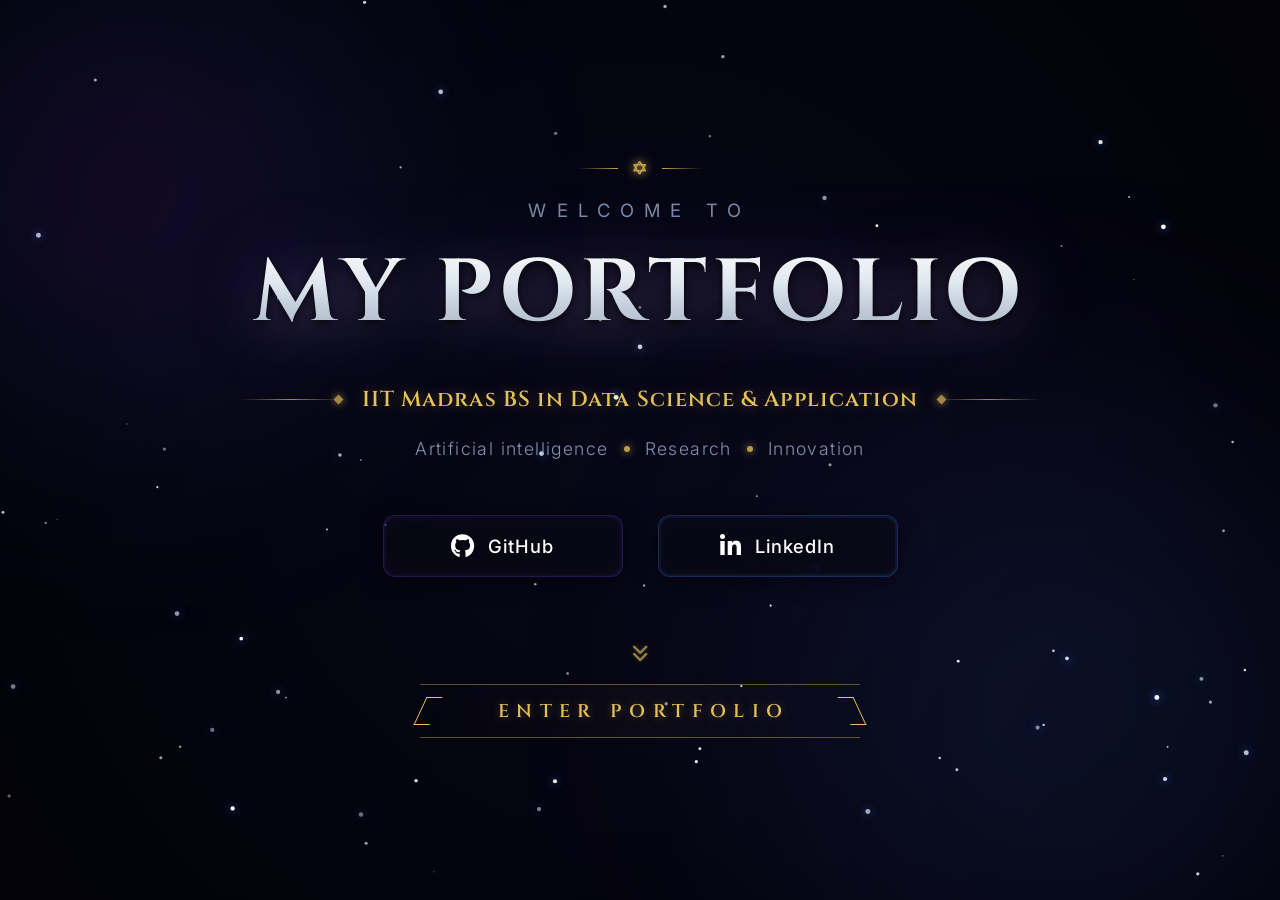
==== index.html @ 21d9f0d0 "first commit" ====
<!DOCTYPE html>
<html lang="en">
<head>
    <meta charset="UTF-8">
    <meta name="viewport" content="width=device-width, initial-scale=1.0">
    <title>Elite Space Portfolio</title>
    
    <link href="https://fonts.googleapis.com/css2?family=Cinzel:wght@400;600;700&family=Inter:wght@300;400;500&display=swap" rel="stylesheet">
    
    <link rel="stylesheet" href="https://cdnjs.cloudflare.com/ajax/libs/font-awesome/6.4.0/css/all.min.css">
    
    <link rel="stylesheet" href="style.css">
</head>
<body>

    <canvas id="space-particles"></canvas>

    <div class="cosmic-glow-left"></div>
    <div class="cosmic-glow-right"></div>

    <main class="portfolio-container">
        
        <div class="top-ornament" style="margin-bottom: 1.5rem; display: flex; align-items: center; gap: 15px; opacity: 0.85;">
            <span style="width: 40px; height: 1px; background: linear-gradient(90deg, transparent, var(--gold-accent));"></span>
            <i class="fa-solid fa-star-of-david" style="color: var(--gold-accent); font-size: 0.85rem; filter: drop-shadow(0 0 5px var(--gold-accent));"></i>
            <span style="width: 40px; height: 1px; background: linear-gradient(90deg, var(--gold-accent), transparent);"></span>
        </div>

        <h2 class="welcome-text">WELCOME TO</h2>
        <h1 class="main-title">MY PORTFOLIO</h1>

        <div class="subtitle-wrapper">
            <span class="tech-line left-line"></span>
            <p class="subtitle">IIT Madras BS in Data Science & Application</p>
            <span class="tech-line right-line"></span>
        </div>

        <div class="pillars-tags">
            <span>Artificial intelligence</span>
            <span class="dot"></span>
            <span>Research</span>
            <span class="dot"></span>
            <span>Innovation</span>
        </div>

        <div class="social-buttons">
            <a href="https://github.com/ayushsharmayesh" target="_blank" class="glass-btn github-btn">
                <div class="btn-inner">
                    <i class="fa-brands fa-github"></i>
                    <span>GitHub</span>
                </div>
            </a>

            <a href="https://www.linkedin.com/in/ayush-sharma-573088385?utm_source=share_via&utm_content=profile&utm_medium=member_android" target="_blank" class="glass-btn linkedin-btn">
                <div class="btn-inner">
                    <i class="fa-brands fa-linkedin-in"></i>
                    <span>LinkedIn</span>
                </div>
            </a>
        </div>

        <div class="enter-action-wrapper">
            <div class="scroll-indicator">
                <i class="fa-solid fa-angles-down animate-bounce"></i>
            </div>
            
            <a href="dash.html" class="enter-portfolio-btn">
                <span class="corner-bracket left"></span>
                <span class="btn-text">ENTER PORTFOLIO</span>
                <span class="corner-bracket right"></span>
            </a>
        </div>

    </main>

    <script src="script.js"></script>
</body>
</html>
---- style.css ----
/* ==========================================================================
   PART 1: PERFORMANCE RESET, VARIABLE MANIFESTO & COSMIC BACKGROUND
   ========================================================================== */

/* 1. Global Optimization & Architecture Reset */
*, *::before, *::after {
    margin: 0;
    padding: 0;
    box-sizing: border-box;
    user-select: none; /* Premium UI feel ke liye drag/text selection off kiya */
    -webkit-font-smoothing: antialiased;
    -moz-osx-font-smoothing: grayscale;
}

/* 2. Elite Sci-Fi Theme Design Tokens */
:root {
    --bg-deep-space: #020208;
    --text-primary: #ffffff;
    --text-muted: #8fa3bf;
    --gold-accent: #e5c158;
    --gold-glow: rgba(229, 193, 88, 0.35);
    --neon-blue: #3a86ff;
    --neon-purple: #8338ec;
    --glass-bg: rgba(255, 255, 255, 0.02);
    --glass-border-blue: rgba(58, 134, 255, 0.25);
    --glass-border-purple: rgba(131, 56, 236, 0.25);
    --font-cinzel: 'Cinzel', serif;
    --font-inter: 'Inter', sans-serif;
}

/* 3. Base Document Settings */
html, body {
    width: 100%;
    height: 100%;
    background-color: var(--bg-deep-space);
    font-family: var(--font-inter);
    color: var(--text-primary);
    overflow: hidden; /* Scrollbars completely hidden for cinematic view */
}

/* 4. Deep Space Radial Light Falloff */
#space-particles {
    position: fixed;
    top: 0;
    left: 0;
    width: 100vw;
    height: 100vh;
    z-index: 1;
    pointer-events: none;
    background: radial-gradient(circle at 50% 50%, rgba(12, 12, 35, 0.6) 0%, var(--bg-deep-space) 100%);
}

/* 5. Left Ambient Nebula Shadow (Elite Neon-Purple Light) */
.cosmic-glow-left {
    position: fixed;
    width: 650px;
    height: 650px;
    top: -15%;
    left: -15%;
    border-radius: 50%;
    background: radial-gradient(circle, rgba(131, 56, 236, 0.16) 0%, rgba(58, 134, 255, 0.04) 55%, transparent 100%);
    filter: blur(90px);
    z-index: 2;
    pointer-events: none;
}

/* 6. Right Ambient Nebula Shadow (Elite Cyber-Blue Light) */
.cosmic-glow-right {
    position: fixed;
    width: 750px;
    height: 750px;
    bottom: -20%;
    right: -12%;
    border-radius: 50%;
    background: radial-gradient(circle, rgba(58, 134, 255, 0.14) 0%, rgba(131, 56, 236, 0.03) 65%, transparent 100%);
    filter: blur(110px);
    z-index: 2;
    pointer-events: none;
}

/* 7. Centered Interface Container */
.portfolio-container {
    position: relative;
    width: 100vw;
    height: 100vh;
    z-index: 5;
    display: flex;
    flex-direction: column;
    justify-content: center;
    align-items: center;
    padding: 2.5rem;
    text-align: center;
}
/* ==========================================================================
   PART 2: TYPOGRAPHY, CINEMATIC TEXT GRADIENTS & TITLES
   ========================================================================== */

/* 1. "WELCOME TO" Sub-Header */
.welcome-text {
    font-family: var(--font-inter);
    font-size: 1.15rem;
    font-weight: 400;
    letter-spacing: 0.55em; /* Aksharon ke beech premium space */
    color: var(--text-muted);
    margin-bottom: 0.8rem;
    text-transform: uppercase;
    opacity: 0.85;
    text-shadow: 0 0 20px rgba(143, 163, 191, 0.2);
}

/* 2. "MY PORTFOLIO" - Ultra Premium Metallic 3D Title */
.main-title {
    font-family: var(--font-cinzel);
    font-size: 5.5rem; /* Large Cinematic Size */
    font-weight: 700;
    letter-spacing: 0.06em;
    text-transform: uppercase;
    
    /* Silver-Chrome Metallic Gradient Effect */
    background: linear-gradient(
        180deg, 
        #ffffff 0%, 
        #e2e8f0 40%, 
        #cbd5e1 55%, 
        #94a3b8 100%
    );
    -webkit-background-clip: text;
    -webkit-text-fill-color: transparent;
    
    /* Deep multi-layered glow behind text */
    filter: drop-shadow(0 2px 4px rgba(0, 0, 0, 0.8))
            drop-shadow(0 10px 25px rgba(255, 255, 255, 0.15))
            drop-shadow(0 0 40px rgba(131, 56, 236, 0.2));
            
    margin-bottom: 2rem;
    position: relative;
    z-index: 10;
}


/* ==========================================================================
   PART 3: GOLDEN SUBTITLE ARCHITECTURE & TECH PILLARS
   ========================================================================== */

/* 1. Subtitle Alignment and Positioning */
.subtitle-wrapper {
    display: flex;
    align-items: center;
    justify-content: center;
    gap: 20px;
    margin-bottom: 1.5rem;
    width: 100%;
    max-width: 800px;
}

/* 2. Premium Sleek Golden Tech Lines (Left & Right Sides) */
.tech-line {
    height: 1px;
    flex-grow: 1;
    background: linear-gradient(90deg, transparent, var(--gold-accent), transparent);
    position: relative;
    opacity: 0.7;
}

/* Accent diamond tips on the line ends */
.tech-line::after {
    content: '';
    position: absolute;
    top: -3px;
    width: 7px;
    height: 7px;
    background-color: var(--gold-accent);
    transform: rotate(45deg);
    box-shadow: 0 0 8px var(--gold-accent);
}

.left-line::after { right: 0; }
.right-line::after { left: 0; }

/* 3. Golden Luxury Subtitle Text */
.subtitle {
    font-family: var(--font-cinzel);
    font-size: 1.35rem;
    font-weight: 600;
    color: var(--gold-accent);
    letter-spacing: 0.05em;
    text-shadow: 0 0 15px var(--gold-glow), 0 0 30px rgba(229, 193, 88, 0.2);
    white-space: nowrap;
}

/* 4. Core Pillars Tags Area (AI, Research, Innovation) */
.pillars-tags {
    display: flex;
    align-items: center;
    justify-content: center;
    gap: 15px;
    margin-bottom: 3.5rem;
}

.pillars-tags span {
    font-family: var(--font-inter);
    font-size: 1.1rem;
    font-weight: 300;
    color: var(--text-muted);
    letter-spacing: 0.08em;
    opacity: 0.9;
    text-shadow: 0 0 10px rgba(143, 163, 191, 0.1);
}

/* Dynamic Golden Separator Dot */
.pillars-tags .dot {
    width: 6px;
    height: 6px;
    background-color: var(--gold-accent);
    border-radius: 50%;
    display: inline-block;
    box-shadow: 0 0 8px var(--gold-accent);
    opacity: 0.8;
}

/* ==========================================================================
   PART 4: HIGH-END GLASSMORPHISM & NEON CYBER-GLOW BUTTONS
   ========================================================================== */

/* 1. Buttons Container Layout */
.social-buttons {
    display: flex;
    justify-content: center;
    gap: 35px;
    margin-bottom: 4rem;
    position: relative;
    z-index: 15;
}

/* 2. Core Glassmorphic Button Blueprint */
.glass-btn {
    position: relative;
    width: 240px;
    height: 62px;
    display: flex;
    align-items: center;
    justify-content: center;
    text-decoration: none;
    border-radius: 12px;
    background: var(--glass-bg);
    backdrop-filter: blur(12px);
    -webkit-backdrop-filter: blur(12px);
    padding: 2px; /* Border glow create karne ke liye wrapper gap */
    transition: all 0.4s cubic-bezier(0.25, 1, 0.5, 1);
    overflow: hidden;
}

/* 3. Outer Neon Glow & Borders Differentiation */
.github-btn {
    box-shadow: 0 4px 20px rgba(0, 0, 0, 0.5), inset 0 0 15px rgba(131, 56, 236, 0.15);
    border: 1px solid var(--glass-border-purple);
}

.linkedin-btn {
    box-shadow: 0 4px 20px rgba(0, 0, 0, 0.5), inset 0 0 15px rgba(58, 134, 255, 0.15);
    border: 1px solid var(--glass-border-blue);
}

/* 4. Inside Layer for Text & Icons Alignment */
.btn-inner {
    width: 100%;
    height: 100%;
    background: rgba(7, 7, 18, 0.75);
    border-radius: 10px;
    display: flex;
    align-items: center;
    justify-content: center;
    gap: 14px;
    transition: all 0.4s ease;
    position: relative;
    z-index: 2;
}

.btn-inner i {
    font-size: 1.5rem;
    color: var(--text-primary);
    transition: transform 0.3s ease;
}

.btn-inner span {
    font-family: var(--font-inter);
    font-size: 1.15rem;
    font-weight: 500;
    letter-spacing: 0.05em;
    color: var(--text-primary);
}

/* 5. Elite Hover Interactions (Cyberpunk Electric Effect) */
.glass-btn::before {
    content: '';
    position: absolute;
    top: 0;
    left: -100%;
    width: 100%;
    height: 100%;
    background: linear-gradient(
        90deg,
        transparent,
        rgba(255, 255, 255, 0.15),
        transparent
    );
    transition: all 0.6s ease;
}

.glass-btn:hover::before {
    left: 100%; /* Shiny light sweep animation */
}

/* GitHub Hover Specifics */
.github-btn:hover {
    border-color: var(--neon-purple);
    box-shadow: 0 0 25px rgba(131, 56, 236, 0.55), 
                inset 0 0 20px rgba(131, 56, 236, 0.3);
    transform: translateY(-4px);
}

/* LinkedIn Hover Specifics */
.linkedin-btn:hover {
    border-color: var(--neon-blue);
    box-shadow: 0 0 25px rgba(58, 134, 255, 0.55), 
                inset 0 0 20px rgba(58, 134, 255, 0.3);
    transform: translateY(-4px);
}

.glass-btn:hover .btn-inner i {
    transform: scale(1.15) rotate(-5deg);
}

/* ==========================================================================
   PART 5: FUTURISTIC ANGULAR "ENTER PORTFOLIO" ACTION BUTTON
   ========================================================================== */

/* 1. Wrapper Layer for Arrow Indicator and Button Alignment */
.enter-action-wrapper {
    display: flex;
    flex-direction: column;
    align-items: center;
    justify-content: center;
    position: relative;
    z-index: 15;
    width: 100%;
}

/* 2. Top Double-Arrow Indicator Animation Frame */
.scroll-indicator {
    font-size: 1.2rem;
    color: var(--gold-accent);
    margin-bottom: 1.2rem;
    opacity: 0.65;
    text-shadow: 0 0 10px var(--gold-glow);
}

/* 3. The Main Hexagonal/Angular Button Shell */
.enter-portfolio-btn {
    position: relative;
    display: inline-flex;
    align-items: center;
    justify-content: center;
    width: 440px;
    height: 54px;
    text-decoration: none;
    background: linear-gradient(90deg, transparent, rgba(229, 193, 88, 0.03), transparent);
    
    /* Clean Top and Bottom borders in Gold */
    border-top: 1px solid rgba(229, 193, 88, 0.4);
    border-bottom: 1px solid rgba(229, 193, 88, 0.4);
    border-left: none;
    border-right: none;
    
    transition: all 0.5s cubic-bezier(0.2, 1, 0.3, 1);
    cursor: pointer;
}

/* 4. Tech Brackets on Left and Right Ends (< > Geometry) */
.corner-bracket {
    position: absolute;
    top: 50%;
    transform: translateY(-50%);
    width: 16px;
    height: 28px;
    border-top: 1px solid var(--gold-accent);
    border-bottom: 1px solid var(--gold-accent);
    transition: all 0.4s ease;
}

/* Left Angular Bracket Layout */
.corner-bracket.left {
    left: 0;
    border-left: 1px solid var(--gold-accent);
    transform: translateY(-50%) skewX(-25deg); /* Cuts the corner inside */
}

/* Right Angular Bracket Layout */
.corner-bracket.right {
    right: 0;
    border-right: 1px solid var(--gold-accent);
    transform: translateY(-50%) skewX(25deg); /* Cuts the corner inside */
}

/* Tiny core dots on the tips of the button */
.enter-portfolio-btn::after, .enter-portfolio-btn::before {
    content: '';
    position: absolute;
    width: 4px;
    height: 4px;
    background-color: var(--gold-accent);
    transform: rotate(45deg);
    box-shadow: 0 0 8px var(--gold-accent);
    opacity: 0;
    transition: all 0.4s ease;
}
.enter-portfolio-btn::before { left: -10px; top: 24px; }
.enter-portfolio-btn::after { right: -10px; top: 24px; }

/* 5. Typography Inside Enter Button */
.btn-text {
    font-family: var(--font-cinzel);
    font-size: 1.15rem;
    font-weight: 600;
    color: var(--gold-accent);
    letter-spacing: 0.4em;
    text-indent: 0.4em; /* Letters standard center balancing */
    transition: all 0.4s ease;
    text-shadow: 0 0 10px var(--gold-glow);
}

/* 6. Elite Sci-Fi Hover Responses */
.enter-portfolio-btn:hover {
    background: linear-gradient(90deg, transparent, rgba(229, 193, 88, 0.12), transparent);
    border-top-color: var(--gold-accent);
    border-bottom-color: var(--gold-accent);
    box-shadow: 0 0 30px rgba(229, 193, 88, 0.15), 
                inset 0 0 15px rgba(229, 193, 88, 0.05);
}

.enter-portfolio-btn:hover .btn-text {
    color: #ffffff;
    letter-spacing: 0.45em;
    text-shadow: 0 0 15px rgba(255, 255, 255, 0.6), 0 0 30px var(--gold-accent);
}

.enter-portfolio-btn:hover .corner-bracket {
    width: 24px;
    box-shadow: 0 0 15px var(--gold-accent);
}
.enter-portfolio-btn:hover::before, .enter-portfolio-btn:hover::after {
    opacity: 1;
}


/* ==========================================================================
   PART 6: KINETIC ENGINE & ADVANCED KEYFRAME ANIMATIONS
   ========================================================================== */

/* 1. Applying Continuous Animations to Elements */

/* Bouncing Down Arrow Indicator */
.animate-bounce {
    animation: techBounce 2s infinite ease-in-out;
}

/* Pulsing Nebula Glowing Lights */
.cosmic-glow-left {
    animation: nebulaPulseLeft 12s infinite ease-in-out alternate;
}

.cosmic-glow-right {
    animation: nebulaPulseRight 14s infinite ease-in-out alternate;
}

/* 2. Keyframes Definitions (The Physics Layout) */

/* Up & Down Floating Bouncing Track */
@keyframes techBounce {
    0%, 100% {
        transform: translateY(0);
        opacity: 0.4;
    }
    50% {
        transform: translateY(6px);
        opacity: 1;
        filter: drop-shadow(0 0 8px var(--gold-accent));
    }
}

/* Left Purple Nebula Breathing Motion */
@keyframes nebulaPulseLeft {
    0% {
        transform: scale(1) translate(0, 0);
        opacity: 0.8;
    }
    50% {
        transform: scale(1.1) translate(3%, 2%);
        opacity: 1;
    }
    100% {
        transform: scale(0.95) translate(-2%, -1%);
        opacity: 0.7;
    }
}

/* Right Blue Nebula Breathing Motion */
@keyframes nebulaPulseRight {
    0% {
        transform: scale(0.95) translate(0, 0);
        opacity: 0.7;
    }
    50% {
        transform: scale(1.15) translate(-4%, -3%);
        opacity: 1;
    }
    100% {
        transform: scale(1) translate(2%, 1%);
        opacity: 0.75;
    }
}

/* Optional Subtle Float for Main Container content */
.portfolio-container > *:not(.social-buttons):not(.enter-action-wrapper) {
    animation: interfaceFloat 6s infinite ease-in-out;
}

@keyframes interfaceFloat {
    0%, 100% { transform: translateY(0); }
    50% { transform: translateY(-4px); }
}
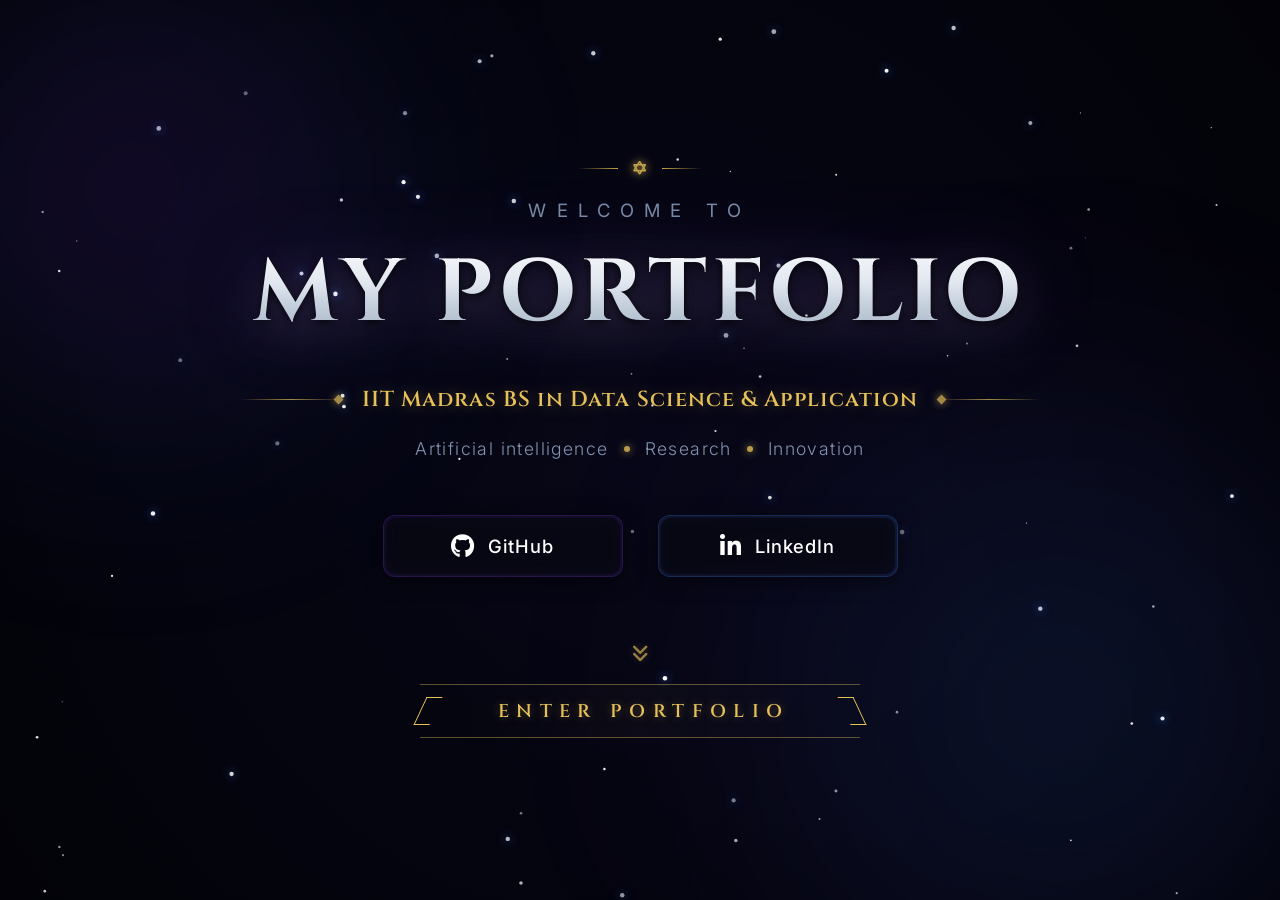
==== commit d7eca7b8: "change name of title" ====
--- a/index.html
+++ b/index.html
@@ -3,7 +3,7 @@
 <head>
     <meta charset="UTF-8">
     <meta name="viewport" content="width=device-width, initial-scale=1.0">
-    <title>Elite Space Portfolio</title>
+    <title>Ayush Sharma | Portfolio</title>
     
     <link href="https://fonts.googleapis.com/css2?family=Cinzel:wght@400;600;700&family=Inter:wght@300;400;500&display=swap" rel="stylesheet">
     
--- a/style.css
+++ b/style.css
@@ -1,16 +1,159 @@
 /* ==========================================================================
-   PART 1: PERFORMANCE RESET, VARIABLE MANIFESTO & COSMIC BACKGROUND
+   PART 1 & RESPONSIVE FIX: FIXED COSMIC BACKGROUND & CONTAINER
    ========================================================================== */
 
-/* 1. Global Optimization & Architecture Reset */
 *, *::before, *::after {
     margin: 0;
     padding: 0;
     box-sizing: border-box;
-    user-select: none; /* Premium UI feel ke liye drag/text selection off kiya */
+    user-select: none;
     -webkit-font-smoothing: antialiased;
     -moz-osx-font-smoothing: grayscale;
 }
+
+:root {
+    --bg-deep-space: #020208;
+    --text-primary: #ffffff;
+    --text-muted: #8fa3bf;
+    --gold-accent: #e5c158;
+    --gold-glow: rgba(229, 193, 88, 0.35);
+    --neon-blue: #3a86ff;
+    --neon-purple: #8338ec;
+    --glass-bg: rgba(255, 255, 255, 0.02);
+    --glass-border-blue: rgba(58, 134, 255, 0.25);
+    --glass-border-purple: rgba(131, 56, 236, 0.25);
+    --font-cinzel: 'Cinzel', serif;
+    --font-inter: 'Inter', sans-serif;
+}
+
+html, body {
+    width: 100%;
+    min-height: 100vh;
+    background-color: #020208;
+    font-family: var(--font-inter);
+    color: var(--text-primary);
+    
+    /* 🚨 FIX: Mobile par agar content bada ho toh halka scroll allow karega, scroll block nahi karega */
+    overflow-y: auto; 
+    overflow-x: hidden;
+}
+
+/* Main Core Portfolio Container */
+.portfolio-container {
+    position: relative;
+    width: 100%;
+    min-height: 100vh; /* Full screen height */
+    z-index: 10;
+    display: flex;
+    flex-direction: column;
+    justify-content: center;
+    align-items: center;
+    padding: 2rem 1.5rem; /* Dynamic padding for mobile edges */
+    text-align: center;
+    background: transparent;
+}
+
+/* ==========================================================================
+   🚨 NEW: MOBILE & LAPTOP RESPONSIVE MEDIA QUERIES
+   ========================================================================== */
+
+/* Laptop / Desktop standard layouts (Aapka dynamic scaling text) */
+@media (min-width: 992px) {
+    .main-title {
+        font-size: 5.5rem;
+    }
+    .social-buttons {
+        flex-direction: row;
+        gap: 25px;
+    }
+}
+
+/* Tablets aur Normal Screens ka adjustment */
+@media (max-width: 991px) {
+    .main-title {
+        font-size: 4rem;
+    }
+    .subtitle {
+        font-size: 1.1rem;
+    }
+}
+
+/* 📱 Small Mobile Phones Viewport Fix (Sab kuch screen ke andar auto-fit hoga) */
+@media (max-width: 576px) {
+    .portfolio-container {
+        justify-content: flex-start; /* Mobile par top se spacing standard rakhega */
+        padding-top: 4rem;
+        padding-bottom: 2rem;
+    }
+
+    .welcome-text {
+        font-size: 0.9rem !important;
+        letter-spacing: 0.3em !important;
+        margin-bottom: 0.5rem !important;
+    }
+
+    /* 🚨 Title mobile screen se bahar nahi bhagega */
+    .main-title {
+        font-size: 2.5rem !important; 
+        letter-spacing: 0.03em !important;
+        line-height: 1.2 !important;
+        margin-bottom: 1.5rem !important;
+    }
+
+    /* Subtitle wrapper layout lines hide on mobile to save space */
+    .subtitle-wrapper {
+        width: 100% !important;
+        margin-bottom: 1.5rem !important;
+    }
+    .tech-line {
+        display: none !important; /* Side technical lines mobile par remove ho jayengi */
+    }
+    .subtitle {
+        font-size: 0.95rem !important;
+        padding: 0 5px !important;
+    }
+
+    /* Academic Pillars (Artificial intelligence • Research • Innovation) tags adjustment */
+    .pillars-tags {
+        flex-wrap: wrap !important; /* Do line mein clean text break ho jayega wrap hoke */
+        justify-content: center !important;
+        gap: 8px 12px !important;
+        font-size: 0.8rem !important;
+        margin-bottom: 2.5rem !important;
+    }
+    .pillars-tags .dot {
+        display: none !important; /* Dots hata ke space optimize ki hai mobile par */
+    }
+    .pillars-tags span {
+        background: rgba(255, 255, 255, 0.05);
+        padding: 4px 10px;
+        border-radius: 4px;
+        border: 1px solid rgba(255, 255, 255, 0.08);
+    }
+    /* 🚨 Social Buttons ka Side-by-Side se Vertical list layout collapse */
+    .social-buttons {
+        flex-direction: column !important; /* Ek ke niche ek buttons aayenge phone par */
+        width: 100% !important;
+        max-width: 280px !important;
+        gap: 15px !important;
+        margin-bottom: 3rem !important;
+    }
+    .glass-btn {
+        width: 100% !important;
+    }
+
+    /* Enter Portfolio action alignment adjustment */
+    .enter-action-wrapper {
+        margin-top: auto !important; /* Bilkul standard position catch karega niche */
+        width: 100% !important;
+        max-width: 280px !important;
+    }
+    .enter-portfolio-btn {
+        width: 100% !important;
+        padding: 14px 0 !important;
+    }
+}
+
 
 /* 2. Elite Sci-Fi Theme Design Tokens */
 :root {
